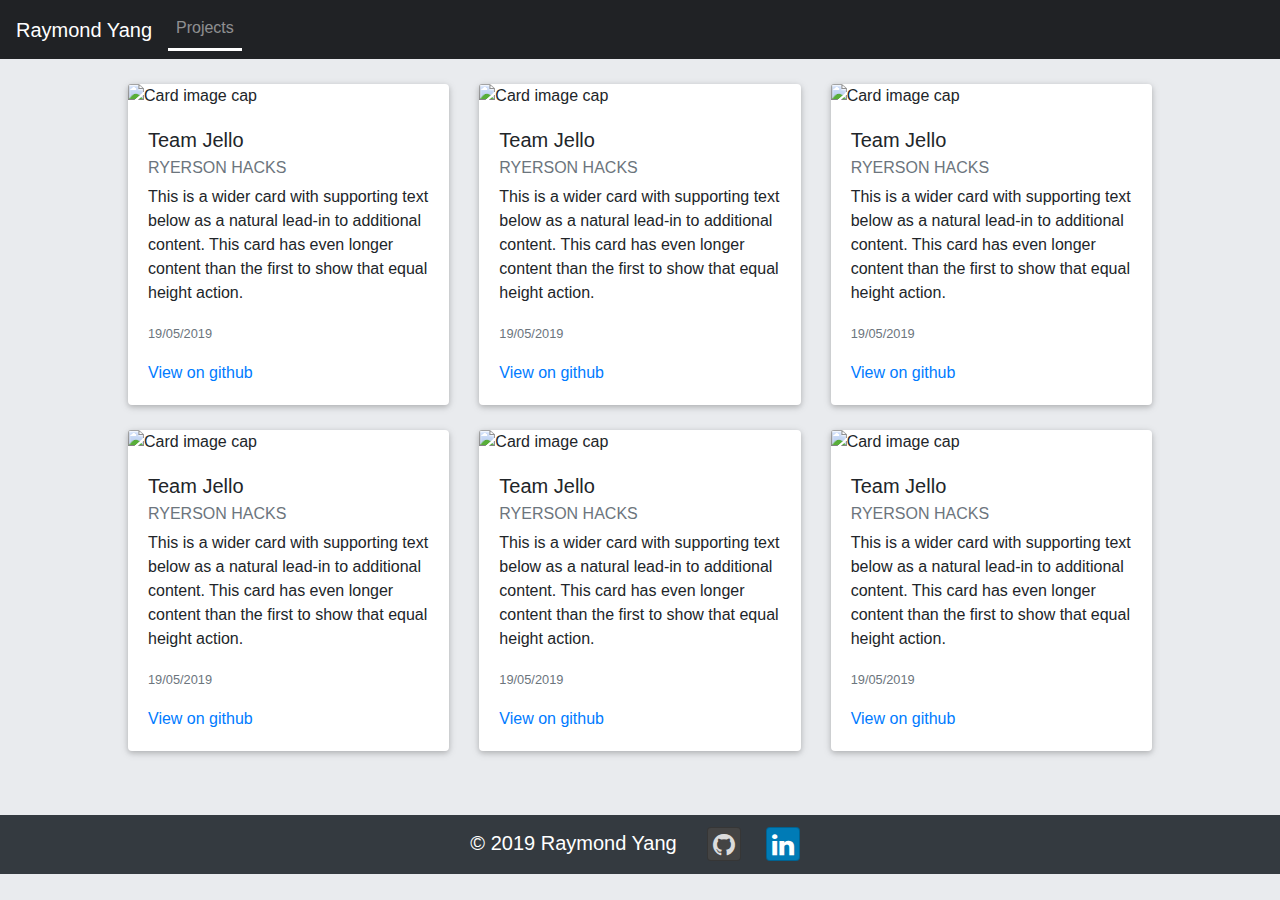
==== projects.html @ a8b39eb8 "Fixed navbar toggle" ====
<!DOCTYPE html>
<html lang="en">
        <head>
            <title>Raymond Yang's Portfolio</title>

            <!-- Mobile friendly -->
            <meta name="viewport" content="width=device-width, initial-scale=1">

            <meta charset="utf-8">

            <!-- Styles -->
            <link href="css/bootstrap.css" rel="stylesheet">
            <link href="css/bootstrap-social.css" rel="stylesheet">
            <link href="css/style.css" rel="stylesheet">
            <link href="https://stackpath.bootstrapcdn.com/font-awesome/4.7.0/css/font-awesome.min.css" rel="stylesheet" integrity="sha384-wvfXpqpZZVQGK6TAh5PVlGOfQNHSoD2xbE+QkPxCAFlNEevoEH3Sl0sibVcOQVnN" crossorigin="anonymous">

        </head>
    <body>
        <nav class="navbar navbar-expand-lg navbar-dark bg-black" >
            <a class="navbar-brand" href="index.html">Raymond Yang</a>
            <button class="navbar-toggler" type="button" data-toggle="collapse" data-target="#navbarNavAltMarkup" aria-controls="navbarNavAltMarkup" aria-expanded="false" aria-label="Toggle navigation">
                <span class="navbar-toggler-icon"></span>
            </button>
            <div class="collapse navbar-collapse" id="navbarNavAltMarkup">
                <div class="navbar-nav">
                <a class="nav-item nav-link selectedSection" href="projects.html">Projects</a>
                </div>
            </div>
        </nav>
        <div class="bodyContainer">
            <div class="card-deck">
                <div class="card">
                    <img class="card-img-top" src="..." alt="Card image cap">
                    <div class="card-body">
                    <h5 class="card-title">Team Jello</h5>
                    <h6 class="card-subtitle mb-2 text-muted">RYERSON HACKS</h6>

                    <p class="card-text">This is a wider card with supporting text below as a natural lead-in to additional content. This card has even longer content than the first to show that equal height action.</p>
                    <p class="card-text"><small class="text-muted">19/05/2019</small></p>
                    <a href="https://github.com/yangray1/ruhacks-2019">View on github</a>

                    </div>
                </div>
                <div class="card">
                    <img class="card-img-top" src="..." alt="Card image cap">
                    <div class="card-body">
                    <h5 class="card-title">Team Jello</h5>
                    <h6 class="card-subtitle mb-2 text-muted">RYERSON HACKS</h6>

                    <p class="card-text">This is a wider card with supporting text below as a natural lead-in to additional content. This card has even longer content than the first to show that equal height action.</p>
                    <p class="card-text"><small class="text-muted">19/05/2019</small></p>
                    <a href="https://github.com/yangray1/ruhacks-2019">View on github</a>

                    </div>
                </div>
                <div class="card">
                    <img class="card-img-top" src="..." alt="Card image cap">
                    <div class="card-body">
                    <h5 class="card-title">Team Jello</h5>
                    <h6 class="card-subtitle mb-2 text-muted">RYERSON HACKS</h6>

                    <p class="card-text">This is a wider card with supporting text below as a natural lead-in to additional content. This card has even longer content than the first to show that equal height action.</p>
                    <p class="card-text"><small class="text-muted">19/05/2019</small></p>
                    <a href="https://github.com/yangray1/ruhacks-2019">View on github</a>

                    </div>
                </div>
            </div>
            <div class="card-deck">
                <div class="card">
                    <img class="card-img-top" src="..." alt="Card image cap">
                    <div class="card-body">
                    <h5 class="card-title">Team Jello</h5>
                    <h6 class="card-subtitle mb-2 text-muted">RYERSON HACKS</h6>

                    <p class="card-text">This is a wider card with supporting text below as a natural lead-in to additional content. This card has even longer content than the first to show that equal height action.</p>
                    <p class="card-text"><small class="text-muted">19/05/2019</small></p>
                    <a href="https://github.com/yangray1/ruhacks-2019">View on github</a>

                    </div>
                </div>
                <div class="card">
                    <img class="card-img-top" src="..." alt="Card image cap">
                    <div class="card-body">
                    <h5 class="card-title">Team Jello</h5>
                    <h6 class="card-subtitle mb-2 text-muted">RYERSON HACKS</h6>

                    <p class="card-text">This is a wider card with supporting text below as a natural lead-in to additional content. This card has even longer content than the first to show that equal height action.</p>
                    <p class="card-text"><small class="text-muted">19/05/2019</small></p>
                    <a href="https://github.com/yangray1/ruhacks-2019">View on github</a>

                    </div>
                </div>
                <div class="card">
                    <img class="card-img-top" src="..." alt="Card image cap">
                    <div class="card-body">
                    <h5 class="card-title">Team Jello</h5>
                    <h6 class="card-subtitle mb-2 text-muted">RYERSON HACKS</h6>

                    <p class="card-text">This is a wider card with supporting text below as a natural lead-in to additional content. This card has even longer content than the first to show that equal height action.</p>
                    <p class="card-text"><small class="text-muted">19/05/2019</small></p>
                    <a href="https://github.com/yangray1/ruhacks-2019">View on github</a>

                    </div>
                </div>
            </div>
        </div>
        <nav class="navbar-bot navbar-expand-sm navbar-dark bg-dark">
            <div class="navbar-brand">© 2019 Raymond Yang </div>
            <div class="socialMediaButtonContainer">
                    <a href="https://github.com/yangray1" class="btn btn-social-icon btn-github socialMediaButtons" onclick="_gaq.push(['_trackEvent', 'btn-social-icon', 'click', 'btn-md']);"><i class="fa fa-github"></i></a>
                    <a href="https://linkedin.com/in/yangray1" class="btn btn-social-icon btn-linkedin socialMediaButtons" onclick="_gaq.push(['_trackEvent', 'btn-social-icon', 'click', 'btn-md']);"><i class="fa fa-linkedin"></i></a>
            </div>
        </nav>

        <!-- JS files -->
        <script src="https://ajax.googleapis.com/ajax/libs/jquery/3.4.1/jquery.min.js"></script>
        <script src="js/bootstrap.js" type="text/javascript"></script>
    </body>
</html>
---- css/style.css ----
/*
    Notes:

    - Use vh, vw for responsive sizing
*/

body, html {
    left: 0;
    top: 0;
    margin: 0px;
    padding: 0px;
    height: 100%;
    width: 100%;
    background-color: #e9ebee;
}

.bgImage {
    /* The image used */
    background-image: url("../images/background-image.jpg");

    /* Add the blur effect */
    filter: blur(3px);
    -webkit-filter: blur(3px);

    height: 100%;
    /* Center and scale the image nicely */
    background-position: center;
    background-repeat: no-repeat;
    background-size: cover;
    position: relative;
}

.bgInnerFrame {
    background-color: rgb(0, 0, 0);  /* Fallback color */
    background-color: rgba(0, 0, 0, 0.4); /* Black w/opacity/see-through */
    color: white;

    /* Makes this box in the centre */
    position: absolute;
    top: 20%;
    left: 50%;
    transform: translate(-50%, 0%);
    min-width: 50%; /* so the elements inside the frame wont be sticking out as screen width shrinks */
    z-index: 2;
    padding: 20px;
    text-align: center;
}

.profilePicContainer {
    float: left;
}

#profilePicture {
    border-radius: 50%;
    width: calc(200px + 2vw);
    background-size: cover;

    /* white border around circle */
    border: 3px solid #23252a;
}

.profileInfo {
    display: inline-block;
}

#name {
    font-size: calc(20px + 1.5vw); /* 28px + 1.5% of viewport width */
    font-weight: bold;
}

#schoolPicture {
    border-radius: 50%;
    width: 60px;
    height: 60px;
    float: left;
}

.schoolInfo {
    margin-bottom: 10px;
}

.schoolName {
    font-size: calc(15px + 1vw);
}

.programName {
    font-size: calc(10px + 1vw);
    font-style: italic;
}

.motto {
    font-size: calc(15px + 1vw);
}

.red {
    color: red;
}

.white {
    color: white;
}

.description {
    text-align: center;
}

.schoolPictureContainer {
    /* display: inline-block; */
    float: left;
    /* margin-bottom: 30px; */

}

.bodyContainer {
    margin-left: 10%;
    margin-right: 10%;
    margin-bottom: 5%
}

.degreeInfoContainer {
    margin-left: 120px;
    padding-top: 10px;
}

.degreeInfoContainer div h2 {
    font-size: calc(15px + 1vw)
}

.degreeInfoContainer h6 {
    font-size: calc(10px + 0.5vw)
}

.date {
    float: right;
}

.workContainer {
    margin-top: 30px;
}

.workInfoContainer {
    margin-left: 120px;
}

.workAchievements {
    font-size: 20px;
    font-style: bold;
}

.icon {
    border-radius: 50%;
    width: 100px;
    height: 100px;
    float: left;
}

.titles {
    margin-top: 40px;
}

/* To display projects */
.card {
    -webkit-box-shadow: 0 2px 5px 0 rgba(0, 0, 0, 0.16), 0 2px 10px 0 rgba(0, 0, 0, 0.12);
    box-shadow: 0 2px 5px 0 rgba(0, 0, 0, 0.16), 0 2px 10px 0 rgba(0, 0, 0, 0.12);
    border: 0;
    font-weight: 400;
}
.card[class*="border"] {
    border: 1px solid #9e9e9e;
    -webkit-box-shadow: none;
    box-shadow: none;
}

.card .card-body .card-title a {
    -webkit-transition: 0.2s ease-in-out;
    -o-transition: 0.2s ease-in-out;
    transition: 0.2s ease-in-out;
}
.card .card-body .card-title a:hover {
    -webkit-transition: 0.2s ease-in-out;
    -o-transition: 0.2s ease-in-out;
    transition: 0.2s ease-in-out;
}

/* 'View more projects' button */
.viewProjectButtonWrapper {
    text-align: center;
}

.viewProjectButton {
	-moz-box-shadow:inset 0px 1px 0px 0px #ffffff;
	-webkit-box-shadow:inset 0px 1px 0px 0px #ffffff;
	box-shadow:inset 0px 1px 0px 0px #ffffff;
	background:-webkit-gradient(linear, left top, left bottom, color-stop(0.05, #ffffff), color-stop(1, #f6f6f6));
	background:-moz-linear-gradient(top, #ffffff 5%, #f6f6f6 100%);
	background:-webkit-linear-gradient(top, #ffffff 5%, #f6f6f6 100%);
	background:-o-linear-gradient(top, #ffffff 5%, #f6f6f6 100%);
	background:-ms-linear-gradient(top, #ffffff 5%, #f6f6f6 100%);
	background:linear-gradient(to bottom, #ffffff 5%, #f6f6f6 100%);
	filter:progid:DXImageTransform.Microsoft.gradient(startColorstr='#ffffff', endColorstr='#f6f6f6',GradientType=0);
	background-color:#ffffff;
	-moz-border-radius:6px;
	-webkit-border-radius:6px;
	border-radius:6px;
	border:1px solid #dcdcdc;
	display:inline-block;
	cursor:pointer;
	color:#666666;
	font-family:Arial;
	font-size:20px;
	font-weight:bold;
	padding:6px 24px;
	text-decoration:none;
    text-shadow:0px 1px 0px #ffffff;
    margin-top: 20px;
}

.myButton:hover {
	background:-webkit-gradient(linear, left top, left bottom, color-stop(0.05, #f6f6f6), color-stop(1, #ffffff));
	background:-moz-linear-gradient(top, #f6f6f6 5%, #ffffff 100%);
	background:-webkit-linear-gradient(top, #f6f6f6 5%, #ffffff 100%);
	background:-o-linear-gradient(top, #f6f6f6 5%, #ffffff 100%);
	background:-ms-linear-gradient(top, #f6f6f6 5%, #ffffff 100%);
	background:linear-gradient(to bottom, #f6f6f6 5%, #ffffff 100%);
	filter:progid:DXImageTransform.Microsoft.gradient(startColorstr='#f6f6f6', endColorstr='#ffffff',GradientType=0);
	background-color:#f6f6f6;
}

.myButton:active {
	position:relative;
	top:1px;
}

/* Social media icons */
.fa-linkedin:before {
    content: "\f0e1";
    color: white;
}

.fa-github:before {
    content: "\f09b";
    color: gainsboro;
}

.socialMediaButtonContainer {
    display: inline-block;
}

.socialMediaButtons {
    margin-left: 10px;
    margin-right: 10px;
    margin-bottom: 5px;
}

.selectedSection {
    border-color: white;
    border-bottom-width: 3px;
    border-bottom-style: solid;
}
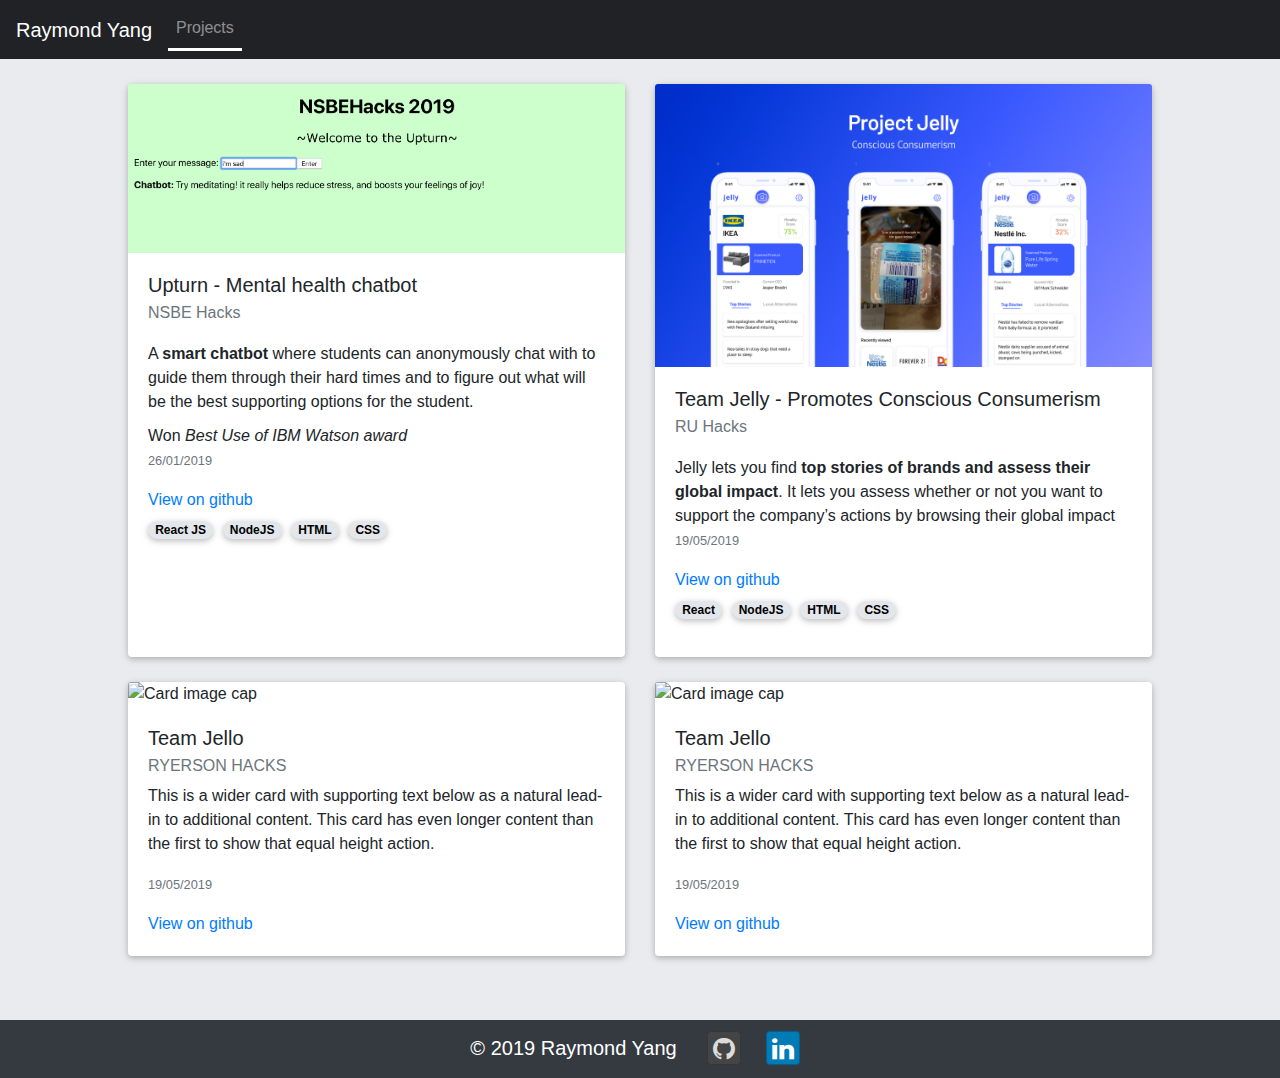
==== commit 5fc7804e: "Made fonts responsive on front page and completed projects section on front page + first two on proj" ====
--- a/projects.html
+++ b/projects.html
@@ -30,55 +30,45 @@
         <div class="bodyContainer">
             <div class="card-deck">
                 <div class="card">
-                    <img class="card-img-top" src="..." alt="Card image cap">
+                    <img class="card-img-top" src="images/nsbeHacks.png" alt="Card image cap">
                     <div class="card-body">
-                    <h5 class="card-title">Team Jello</h5>
-                    <h6 class="card-subtitle mb-2 text-muted">RYERSON HACKS</h6>
-
-                    <p class="card-text">This is a wider card with supporting text below as a natural lead-in to additional content. This card has even longer content than the first to show that equal height action.</p>
-                    <p class="card-text"><small class="text-muted">19/05/2019</small></p>
-                    <a href="https://github.com/yangray1/ruhacks-2019">View on github</a>
-
+                        <h5 class="card-title">Upturn - Mental health chatbot</h5>
+                        <h6 class="card-subtitle mb-2 text-muted">NSBE Hacks</h6>
+                        <div class="cardBody">
+                            <p class="card-text">A <strong>smart chatbot</strong> where students can anonymously chat with to guide them through their hard times and to figure out what will be the best supporting options for the student.</p>
+                        </div>
+                        <p class="card-text award">Won <i>Best Use of IBM Watson award</i></p>
+                        <p class="card-text"><small class="text-muted">26/01/2019</small></p>
+                        <a href="https://github.com/yangray1/Hackathon">View on github</a>
+                        <div class="technologiesUsed">
+                            <span class="badge badge-pill badge-soft-secondary">React JS</span>
+                            <span class="badge badge-pill badge-soft-secondary">NodeJS</span>
+                            <span class="badge badge-pill badge-soft-secondary">HTML</span>
+                            <span class="badge badge-pill badge-soft-secondary">CSS</span>
+                        </div>
                     </div>
                 </div>
                 <div class="card">
-                    <img class="card-img-top" src="..." alt="Card image cap">
+                    <img class="card-img-top" src="images/teamJelly.png" alt="Card image cap">
                     <div class="card-body">
-                    <h5 class="card-title">Team Jello</h5>
-                    <h6 class="card-subtitle mb-2 text-muted">RYERSON HACKS</h6>
-
-                    <p class="card-text">This is a wider card with supporting text below as a natural lead-in to additional content. This card has even longer content than the first to show that equal height action.</p>
-                    <p class="card-text"><small class="text-muted">19/05/2019</small></p>
-                    <a href="https://github.com/yangray1/ruhacks-2019">View on github</a>
-
-                    </div>
-                </div>
-                <div class="card">
-                    <img class="card-img-top" src="..." alt="Card image cap">
-                    <div class="card-body">
-                    <h5 class="card-title">Team Jello</h5>
-                    <h6 class="card-subtitle mb-2 text-muted">RYERSON HACKS</h6>
-
-                    <p class="card-text">This is a wider card with supporting text below as a natural lead-in to additional content. This card has even longer content than the first to show that equal height action.</p>
-                    <p class="card-text"><small class="text-muted">19/05/2019</small></p>
-                    <a href="https://github.com/yangray1/ruhacks-2019">View on github</a>
-
+                        <h5 class="card-title">Team Jelly - Promotes Conscious Consumerism</h5>
+                        <h6 class="card-subtitle mb-2 text-muted">RU Hacks</h6>
+                        <div class="cardBody">
+                            <p class="card-text">Jelly lets you find <strong>top stories of brands and assess their global impact</strong>. It lets you assess whether or not you want to support the company’s actions by browsing their global impact</p>
+                        </div>
+                        <p class="card-text"><small class="text-muted">19/05/2019</small></p>
+                        <a href="https://github.com/yangray1/ruhacks-2019">View on github</a>
+                        <div class="technologiesUsed">
+                            <span class="badge badge-pill badge-soft-secondary">React</span>
+                            <span class="badge badge-pill badge-soft-secondary">NodeJS</span>
+                            <span class="badge badge-pill badge-soft-secondary">HTML</span>
+                            <span class="badge badge-pill badge-soft-secondary">CSS</span>
+                        </div>
+                        </p>
                     </div>
                 </div>
             </div>
             <div class="card-deck">
-                <div class="card">
-                    <img class="card-img-top" src="..." alt="Card image cap">
-                    <div class="card-body">
-                    <h5 class="card-title">Team Jello</h5>
-                    <h6 class="card-subtitle mb-2 text-muted">RYERSON HACKS</h6>
-
-                    <p class="card-text">This is a wider card with supporting text below as a natural lead-in to additional content. This card has even longer content than the first to show that equal height action.</p>
-                    <p class="card-text"><small class="text-muted">19/05/2019</small></p>
-                    <a href="https://github.com/yangray1/ruhacks-2019">View on github</a>
-
-                    </div>
-                </div>
                 <div class="card">
                     <img class="card-img-top" src="..." alt="Card image cap">
                     <div class="card-body">
--- a/css/style.css
+++ b/css/style.css
@@ -110,7 +110,9 @@
     /* margin-bottom: 30px; */
 
 }
-
+.degreeContainer {
+    margin-top: 30px;
+}
 .bodyContainer {
     margin-left: 10%;
     margin-right: 10%;
@@ -122,14 +124,14 @@
     padding-top: 10px;
 }
 
-.degreeInfoContainer div h2 {
-    font-size: calc(15px + 1vw)
-}
 
 .degreeInfoContainer h6 {
     font-size: calc(10px + 0.5vw)
 }
-
+.headline {
+    display: inline-block;
+    font-size: calc(15px + 1vw);
+}
 .date {
     float: right;
 }
@@ -140,10 +142,10 @@
 
 .workInfoContainer {
     margin-left: 120px;
+    padding-top: 10px;
 }
 
 .workAchievements {
-    font-size: 20px;
     font-style: bold;
 }
 
@@ -256,4 +258,39 @@
     border-color: white;
     border-bottom-width: 3px;
     border-bottom-style: solid;
+}
+
+.cardBody {
+    margin-top: 20px;
+}
+
+.award {
+    margin-top: 10px;
+    margin-bottom: 0px;
+}
+
+.technologiesUsed {
+    margin-top: 5px;
+}
+/* Badges for languages */
+.badge-soft-secondary {
+    color: #7d899b;
+    background-color: #e3e6ea;
+}
+
+.badge {
+    -webkit-box-shadow: 0 2px 5px 0 rgba(0, 0, 0, 0.16), 0 2px 10px 0 rgba(0, 0, 0, 0.12);
+    box-shadow: 0 2px 5px 0 rgba(0, 0, 0, 0.16), 0 2px 10px 0 rgba(0, 0, 0, 0.12);
+    -webkit-border-radius: 0.125rem;
+    border-radius: 0.125rem;
+    color: black !important;
+    /* margin-left: 3px; */
+    margin-right: 5px;
+}
+
+.badge-pill {
+    -webkit-border-radius: 10rem;
+    border-radius: 10rem;
+    padding-right: 0.6em;
+    padding-left: 0.6em;
 }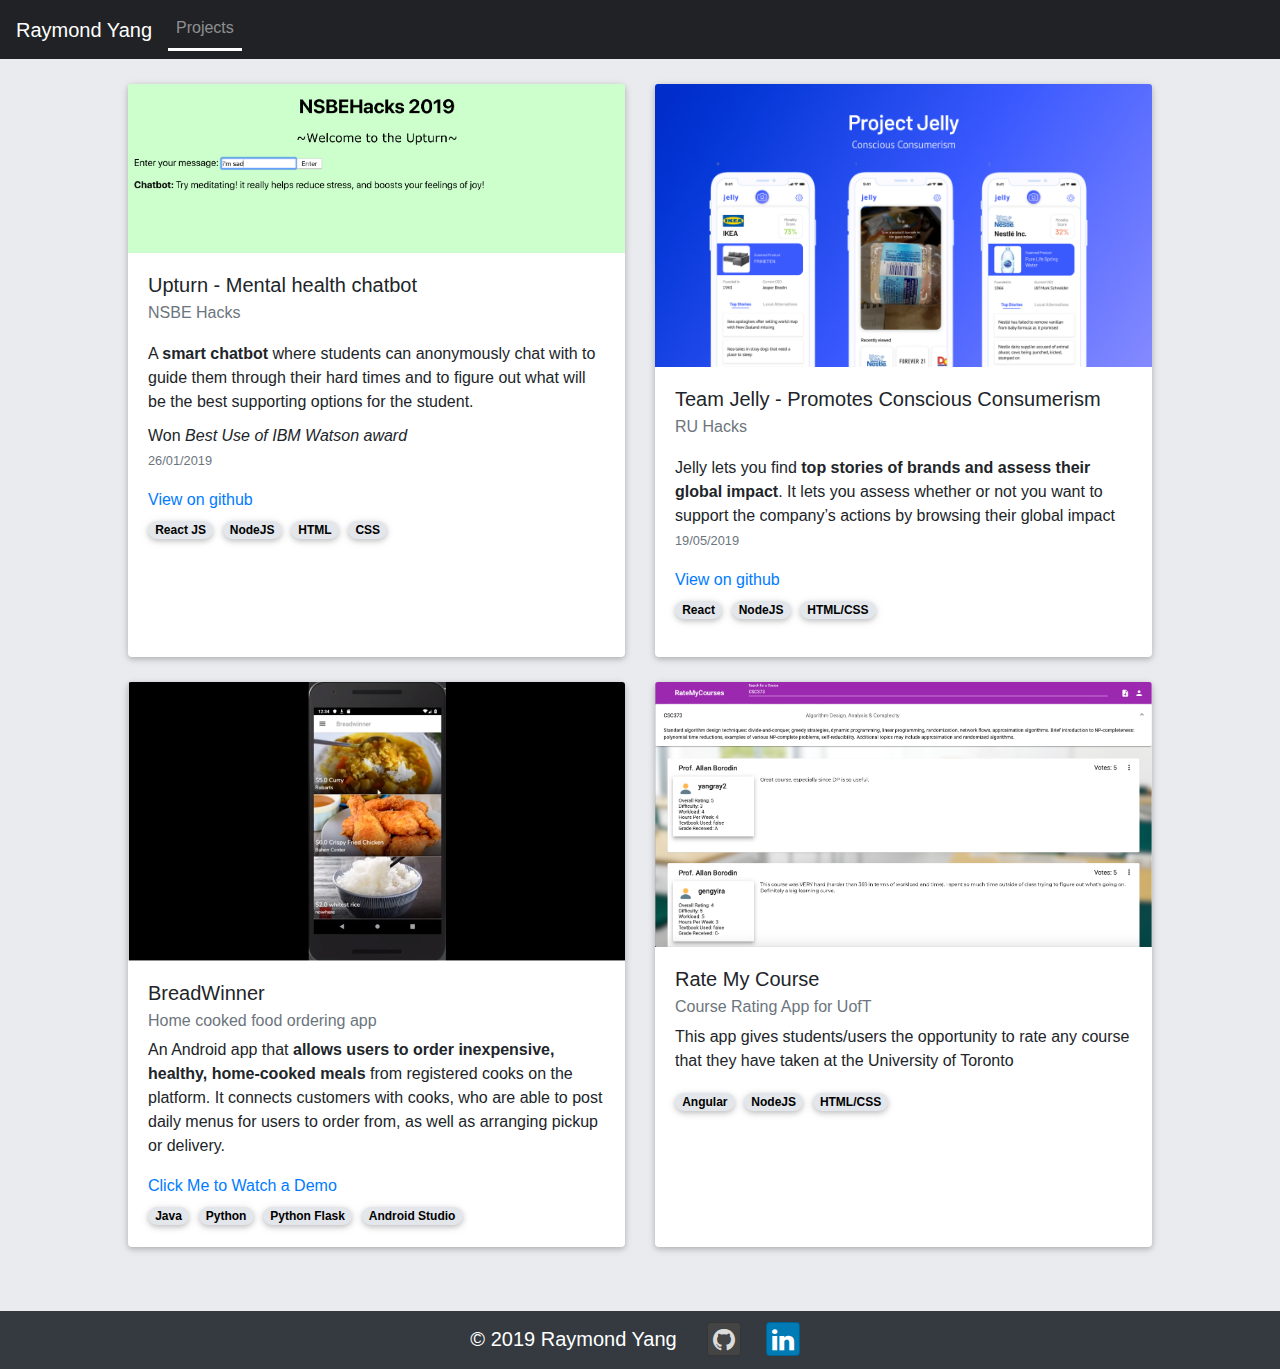
==== commit 2d765e84: "Populated projects" ====
--- a/projects.html
+++ b/projects.html
@@ -61,8 +61,7 @@
                         <div class="technologiesUsed">
                             <span class="badge badge-pill badge-soft-secondary">React</span>
                             <span class="badge badge-pill badge-soft-secondary">NodeJS</span>
-                            <span class="badge badge-pill badge-soft-secondary">HTML</span>
-                            <span class="badge badge-pill badge-soft-secondary">CSS</span>
+                            <span class="badge badge-pill badge-soft-secondary">HTML/CSS</span>
                         </div>
                         </p>
                     </div>
@@ -70,27 +69,38 @@
             </div>
             <div class="card-deck">
                 <div class="card">
-                    <img class="card-img-top" src="..." alt="Card image cap">
+                    <img class="card-img-top" src="images/breadWinner.png" alt="Card image cap">
                     <div class="card-body">
-                    <h5 class="card-title">Team Jello</h5>
-                    <h6 class="card-subtitle mb-2 text-muted">RYERSON HACKS</h6>
+                    <h5 class="card-title">BreadWinner</h5>
+                    <h6 class="card-subtitle mb-2 text-muted">Home cooked food ordering app</h6>
 
-                    <p class="card-text">This is a wider card with supporting text below as a natural lead-in to additional content. This card has even longer content than the first to show that equal height action.</p>
-                    <p class="card-text"><small class="text-muted">19/05/2019</small></p>
-                    <a href="https://github.com/yangray1/ruhacks-2019">View on github</a>
+                    <p class="card-text">An Android app that <strong>allows users to order inexpensive, healthy, home-cooked meals</strong> from registered cooks on the platform. It connects customers with cooks, who are able to post daily menus for users to order from, as well as arranging pickup or delivery.</p>
+                    <!-- <a href="https://github.com/yangray1/ruhacks-2019">View on github</a> -->
+                    <a href="https://www.youtube.com/watch?v=cPqkFVqfdgc">Click Me to Watch a Demo</a>
+
+                    <div class="technologiesUsed">
+                        <span class="badge badge-pill badge-soft-secondary">Java</span>
+                        <span class="badge badge-pill badge-soft-secondary">Python</span>
+                        <span class="badge badge-pill badge-soft-secondary">Python Flask</span>
+                        <span class="badge badge-pill badge-soft-secondary">Android Studio</span>
+                    </div>
 
                     </div>
                 </div>
                 <div class="card">
-                    <img class="card-img-top" src="..." alt="Card image cap">
+                    <img class="card-img-top" src="images/rateMyCourse.png" alt="Card image cap">
                     <div class="card-body">
-                    <h5 class="card-title">Team Jello</h5>
-                    <h6 class="card-subtitle mb-2 text-muted">RYERSON HACKS</h6>
+                    <h5 class="card-title">Rate My Course</h5>
+                    <h6 class="card-subtitle mb-2 text-muted">Course Rating App for UofT</h6>
 
-                    <p class="card-text">This is a wider card with supporting text below as a natural lead-in to additional content. This card has even longer content than the first to show that equal height action.</p>
-                    <p class="card-text"><small class="text-muted">19/05/2019</small></p>
-                    <a href="https://github.com/yangray1/ruhacks-2019">View on github</a>
 
+                    <p class="card-text">This app gives students/users the opportunity to rate any course that they have taken at the University of Toronto</p>
+                    <!-- <a href="https://github.com/yangray1/ruhacks-2019">View on github</a> -->
+                    <div class="technologiesUsed">
+                            <span class="badge badge-pill badge-soft-secondary">Angular</span>
+                            <span class="badge badge-pill badge-soft-secondary">NodeJS</span>
+                            <span class="badge badge-pill badge-soft-secondary">HTML/CSS</span>
+                        </div>
                     </div>
                 </div>
             </div>
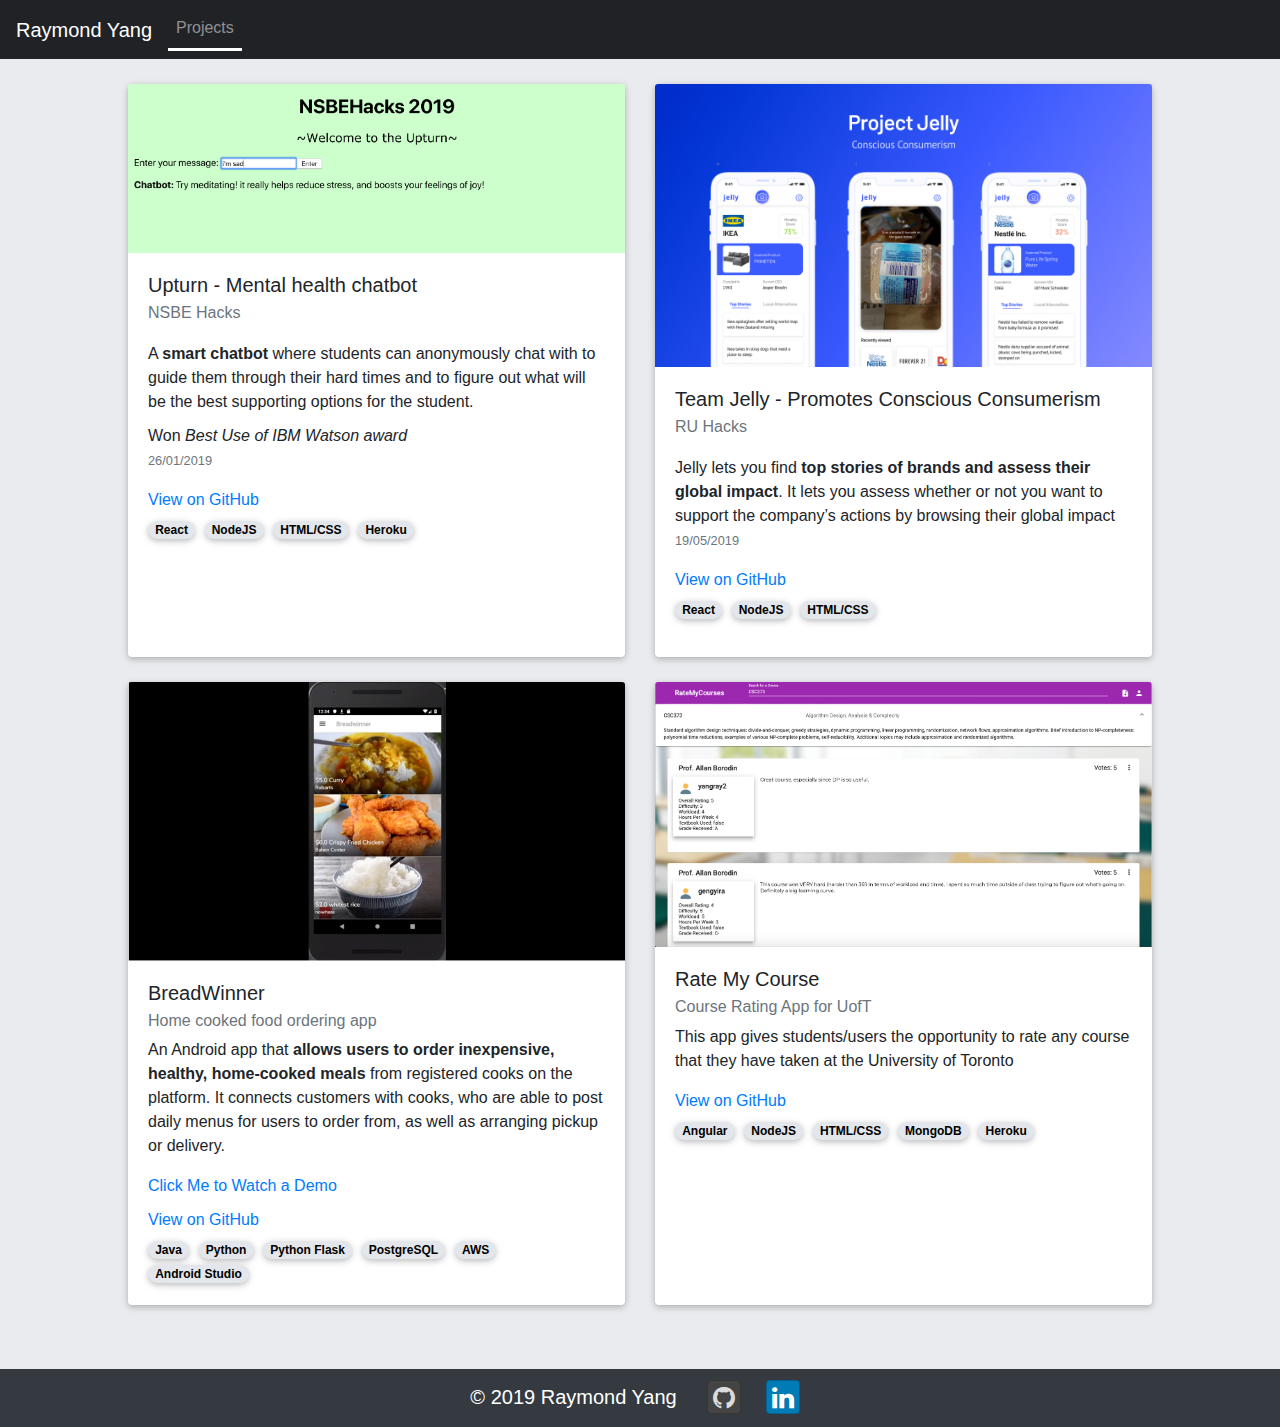
==== commit 0350811d: "Fixed github link for some projects and some minor changes to project badge and scroll down animatio" ====
--- a/projects.html
+++ b/projects.html
@@ -39,12 +39,12 @@
                         </div>
                         <p class="card-text award">Won <i>Best Use of IBM Watson award</i></p>
                         <p class="card-text"><small class="text-muted">26/01/2019</small></p>
-                        <a href="https://github.com/yangray1/Hackathon">View on github</a>
+                        <a href="https://github.com/yangray1/Hackathon">View on GitHub</a>
                         <div class="technologiesUsed">
-                            <span class="badge badge-pill badge-soft-secondary">React JS</span>
+                            <span class="badge badge-pill badge-soft-secondary">React</span>
                             <span class="badge badge-pill badge-soft-secondary">NodeJS</span>
-                            <span class="badge badge-pill badge-soft-secondary">HTML</span>
-                            <span class="badge badge-pill badge-soft-secondary">CSS</span>
+                            <span class="badge badge-pill badge-soft-secondary">HTML/CSS</span>
+                            <span class="badge badge-pill badge-soft-secondary">Heroku</span>
                         </div>
                     </div>
                 </div>
@@ -57,7 +57,7 @@
                             <p class="card-text">Jelly lets you find <strong>top stories of brands and assess their global impact</strong>. It lets you assess whether or not you want to support the company’s actions by browsing their global impact</p>
                         </div>
                         <p class="card-text"><small class="text-muted">19/05/2019</small></p>
-                        <a href="https://github.com/yangray1/ruhacks-2019">View on github</a>
+                        <a href="https://github.com/yangray1/ruhacks-2019">View on GitHub</a>
                         <div class="technologiesUsed">
                             <span class="badge badge-pill badge-soft-secondary">React</span>
                             <span class="badge badge-pill badge-soft-secondary">NodeJS</span>
@@ -71,35 +71,39 @@
                 <div class="card">
                     <img class="card-img-top" src="images/breadWinner.png" alt="Card image cap">
                     <div class="card-body">
-                    <h5 class="card-title">BreadWinner</h5>
-                    <h6 class="card-subtitle mb-2 text-muted">Home cooked food ordering app</h6>
+                        <h5 class="card-title">BreadWinner</h5>
+                        <h6 class="card-subtitle mb-2 text-muted">Home cooked food ordering app</h6>
+                        <p class="card-text">An Android app that <strong>allows users to order inexpensive, healthy, home-cooked meals</strong> from registered cooks on the platform. It connects customers with cooks, who are able to post daily menus for users to order from, as well as arranging pickup or delivery.</p>
+                        <div class="demoVideo">
+                            <a href="https://www.youtube.com/watch?v=cPqkFVqfdgc">Click Me to Watch a Demo</a>
+                        </div>
+                        <a href="https://github.com/yangray1/BreadWinner">View on GitHub</a>
 
-                    <p class="card-text">An Android app that <strong>allows users to order inexpensive, healthy, home-cooked meals</strong> from registered cooks on the platform. It connects customers with cooks, who are able to post daily menus for users to order from, as well as arranging pickup or delivery.</p>
-                    <!-- <a href="https://github.com/yangray1/ruhacks-2019">View on github</a> -->
-                    <a href="https://www.youtube.com/watch?v=cPqkFVqfdgc">Click Me to Watch a Demo</a>
-
-                    <div class="technologiesUsed">
-                        <span class="badge badge-pill badge-soft-secondary">Java</span>
-                        <span class="badge badge-pill badge-soft-secondary">Python</span>
-                        <span class="badge badge-pill badge-soft-secondary">Python Flask</span>
-                        <span class="badge badge-pill badge-soft-secondary">Android Studio</span>
-                    </div>
-
+                        <div class="technologiesUsed">
+                            <span class="badge badge-pill badge-soft-secondary">Java</span>
+                            <span class="badge badge-pill badge-soft-secondary">Python</span>
+                            <span class="badge badge-pill badge-soft-secondary">Python Flask</span>
+                            <span class="badge badge-pill badge-soft-secondary">PostgreSQL</span>
+                            <span class="badge badge-pill badge-soft-secondary">AWS</span>
+                            <span class="badge badge-pill badge-soft-secondary">Android Studio</span>
+                        </div>
                     </div>
                 </div>
                 <div class="card">
                     <img class="card-img-top" src="images/rateMyCourse.png" alt="Card image cap">
                     <div class="card-body">
-                    <h5 class="card-title">Rate My Course</h5>
-                    <h6 class="card-subtitle mb-2 text-muted">Course Rating App for UofT</h6>
+                        <h5 class="card-title">Rate My Course</h5>
+                        <h6 class="card-subtitle mb-2 text-muted">Course Rating App for UofT</h6>
 
 
-                    <p class="card-text">This app gives students/users the opportunity to rate any course that they have taken at the University of Toronto</p>
-                    <!-- <a href="https://github.com/yangray1/ruhacks-2019">View on github</a> -->
-                    <div class="technologiesUsed">
+                        <p class="card-text">This app gives students/users the opportunity to rate any course that they have taken at the University of Toronto</p>
+                        <a href="https://github.com/yangray1/Rate-My-Course">View on GitHub</a>
+                        <div class="technologiesUsed">
                             <span class="badge badge-pill badge-soft-secondary">Angular</span>
                             <span class="badge badge-pill badge-soft-secondary">NodeJS</span>
                             <span class="badge badge-pill badge-soft-secondary">HTML/CSS</span>
+                            <span class="badge badge-pill badge-soft-secondary">MongoDB</span>
+                            <span class="badge badge-pill badge-soft-secondary">Heroku</span>
                         </div>
                     </div>
                 </div>
--- a/css/style.css
+++ b/css/style.css
@@ -105,10 +105,7 @@
 }
 
 .schoolPictureContainer {
-    /* display: inline-block; */
-    float: left;
-    /* margin-bottom: 30px; */
-
+    float: left;
 }
 .degreeContainer {
     margin-top: 30px;
@@ -160,6 +157,9 @@
     margin-top: 40px;
 }
 
+.demoVideo {
+    margin-bottom: 10px;
+}
 /* To display projects */
 .card {
     -webkit-box-shadow: 0 2px 5px 0 rgba(0, 0, 0, 0.16), 0 2px 10px 0 rgba(0, 0, 0, 0.12);
@@ -293,4 +293,5 @@
     border-radius: 10rem;
     padding-right: 0.6em;
     padding-left: 0.6em;
-}+}
+
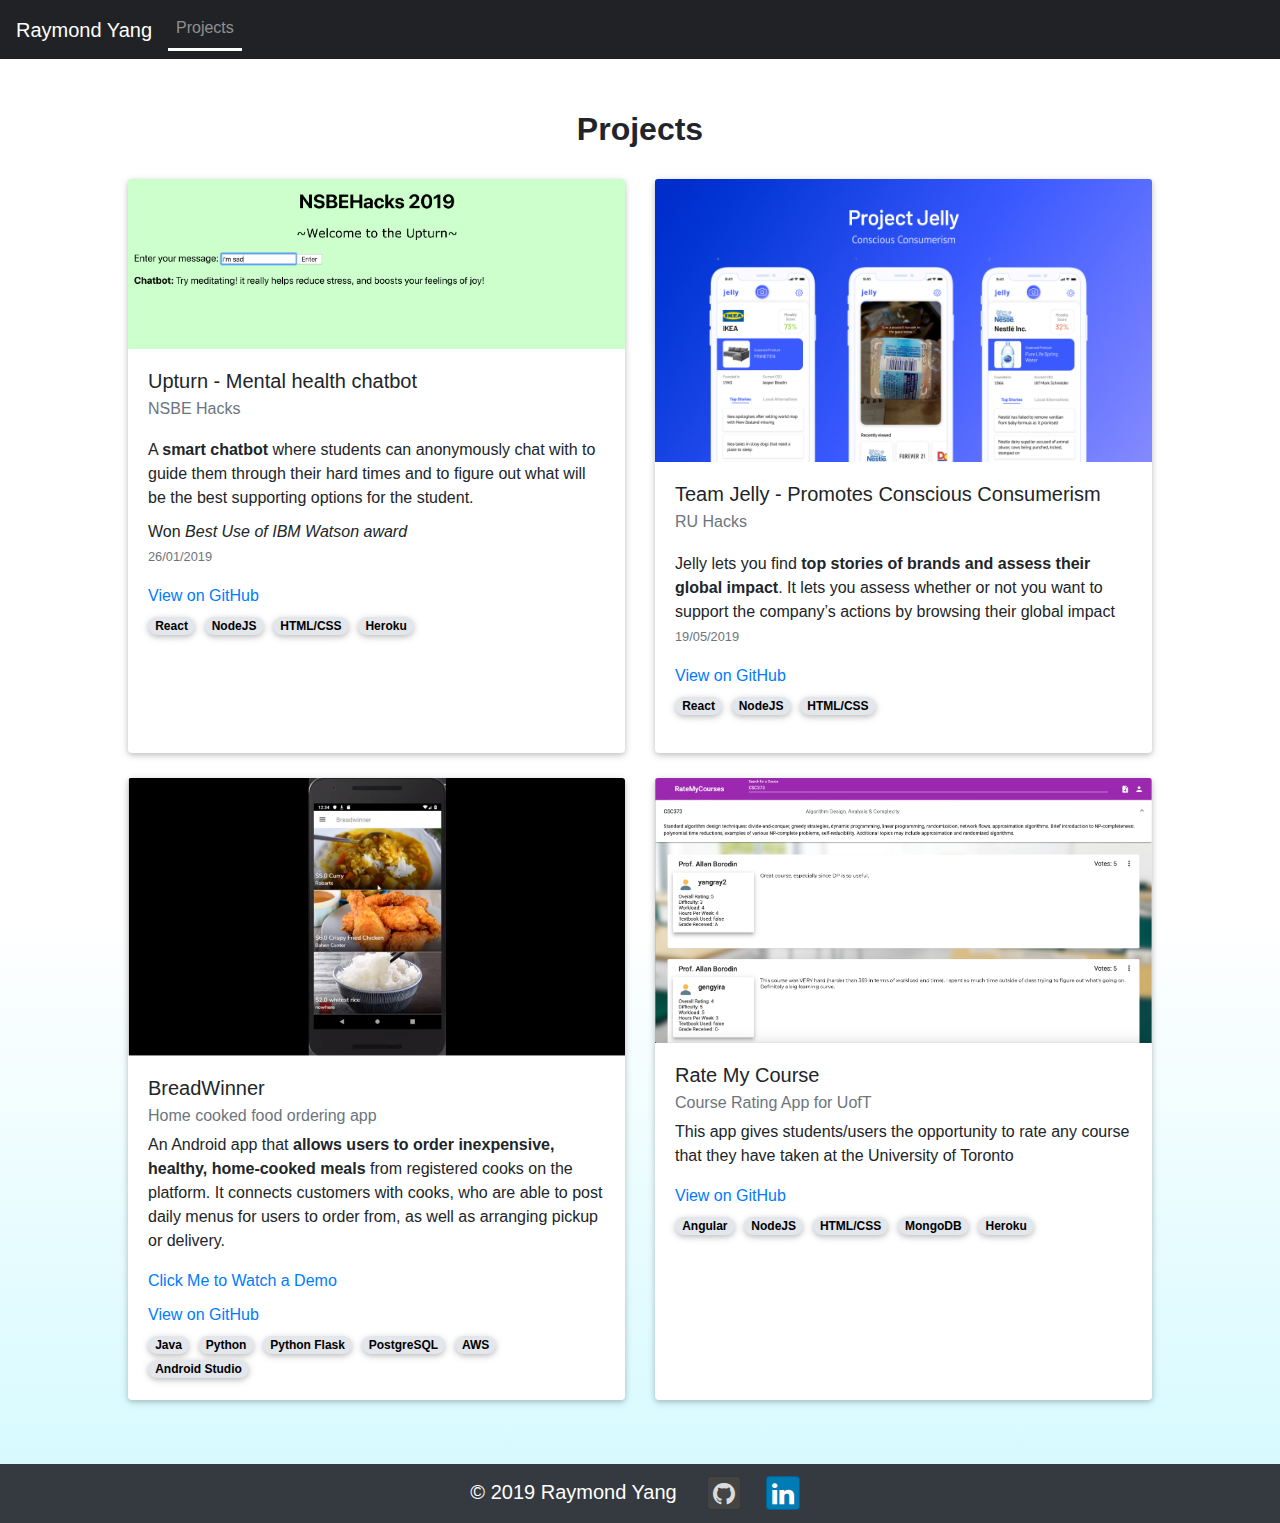
==== commit 8d426b39: "added fading in and clicking link opens new tab" ====
--- a/projects.html
+++ b/projects.html
@@ -27,7 +27,9 @@
                 </div>
             </div>
         </nav>
-        <div class="bodyContainer">
+        <div class="bodyContainer fadeFromBottom">
+            <h2 class="thickTitle projectPageTitle">Projects</h2>
+
             <div class="card-deck">
                 <div class="card">
                     <img class="card-img-top" src="images/nsbeHacks.png" alt="Card image cap">
@@ -39,7 +41,7 @@
                         </div>
                         <p class="card-text award">Won <i>Best Use of IBM Watson award</i></p>
                         <p class="card-text"><small class="text-muted">26/01/2019</small></p>
-                        <a href="https://github.com/yangray1/Hackathon">View on GitHub</a>
+                        <a target="_blank" href="https://github.com/yangray1/Hackathon">View on GitHub</a>
                         <div class="technologiesUsed">
                             <span class="badge badge-pill badge-soft-secondary">React</span>
                             <span class="badge badge-pill badge-soft-secondary">NodeJS</span>
@@ -57,7 +59,7 @@
                             <p class="card-text">Jelly lets you find <strong>top stories of brands and assess their global impact</strong>. It lets you assess whether or not you want to support the company’s actions by browsing their global impact</p>
                         </div>
                         <p class="card-text"><small class="text-muted">19/05/2019</small></p>
-                        <a href="https://github.com/yangray1/ruhacks-2019">View on GitHub</a>
+                        <a target="_blank" href="https://github.com/yangray1/ruhacks-2019">View on GitHub</a>
                         <div class="technologiesUsed">
                             <span class="badge badge-pill badge-soft-secondary">React</span>
                             <span class="badge badge-pill badge-soft-secondary">NodeJS</span>
@@ -75,9 +77,9 @@
                         <h6 class="card-subtitle mb-2 text-muted">Home cooked food ordering app</h6>
                         <p class="card-text">An Android app that <strong>allows users to order inexpensive, healthy, home-cooked meals</strong> from registered cooks on the platform. It connects customers with cooks, who are able to post daily menus for users to order from, as well as arranging pickup or delivery.</p>
                         <div class="demoVideo">
-                            <a href="https://www.youtube.com/watch?v=cPqkFVqfdgc">Click Me to Watch a Demo</a>
+                            <a target="_blank" href="https://www.youtube.com/watch?v=cPqkFVqfdgc">Click Me to Watch a Demo</a>
                         </div>
-                        <a href="https://github.com/yangray1/BreadWinner">View on GitHub</a>
+                        <a target="_blank" href="https://github.com/yangray1/BreadWinner">View on GitHub</a>
 
                         <div class="technologiesUsed">
                             <span class="badge badge-pill badge-soft-secondary">Java</span>
@@ -97,7 +99,7 @@
 
 
                         <p class="card-text">This app gives students/users the opportunity to rate any course that they have taken at the University of Toronto</p>
-                        <a href="https://github.com/yangray1/Rate-My-Course">View on GitHub</a>
+                        <a target="_blank" href="https://github.com/yangray1/Rate-My-Course">View on GitHub</a>
                         <div class="technologiesUsed">
                             <span class="badge badge-pill badge-soft-secondary">Angular</span>
                             <span class="badge badge-pill badge-soft-secondary">NodeJS</span>
@@ -112,8 +114,8 @@
         <nav class="navbar-bot navbar-expand-sm navbar-dark bg-dark">
             <div class="navbar-brand">© 2019 Raymond Yang </div>
             <div class="socialMediaButtonContainer">
-                    <a href="https://github.com/yangray1" class="btn btn-social-icon btn-github socialMediaButtons" onclick="_gaq.push(['_trackEvent', 'btn-social-icon', 'click', 'btn-md']);"><i class="fa fa-github"></i></a>
-                    <a href="https://linkedin.com/in/yangray1" class="btn btn-social-icon btn-linkedin socialMediaButtons" onclick="_gaq.push(['_trackEvent', 'btn-social-icon', 'click', 'btn-md']);"><i class="fa fa-linkedin"></i></a>
+                    <a target="_blank" href="https://github.com/yangray1" class="btn btn-social-icon btn-github socialMediaButtons" onclick="_gaq.push(['_trackEvent', 'btn-social-icon', 'click', 'btn-md']);"><i class="fa fa-github"></i></a>
+                    <a target="_blank" href="https://linkedin.com/in/yangray1" class="btn btn-social-icon btn-linkedin socialMediaButtons" onclick="_gaq.push(['_trackEvent', 'btn-social-icon', 'click', 'btn-md']);"><i class="fa fa-linkedin"></i></a>
             </div>
         </nav>
 
--- a/css/style.css
+++ b/css/style.css
@@ -11,7 +11,23 @@
     padding: 0px;
     height: 100%;
     width: 100%;
-    background-color: #e9ebee;
+}
+
+.thickTitle {
+    font-weight: 700;
+    font-size: 32px;
+}
+
+.fadeFromBottom {
+    padding-top: 0px;
+    padding-bottom: 20px;
+    background-image: linear-gradient(0deg,	#d7faff	, #fff 40%);
+}
+
+.fadeFromTop {
+    background-image: -webkit-gradient(linear, left top, left bottom, from(#f5f7fa), to(#fff));
+    background-image: linear-gradient(180deg, #f9eeff, #fff 45%);
+    padding-top: 8%
 }
 
 .bgImage {
@@ -28,6 +44,11 @@
     background-repeat: no-repeat;
     background-size: cover;
     position: relative;
+}
+
+@keyframes fadein {
+    from { opacity: 0; }
+    to   { opacity: 1; }
 }
 
 .bgInnerFrame {
@@ -44,6 +65,7 @@
     z-index: 2;
     padding: 20px;
     text-align: center;
+    animation: fadein .4s;
 }
 
 .profilePicContainer {
@@ -110,17 +132,21 @@
 .degreeContainer {
     margin-top: 30px;
 }
+
 .bodyContainer {
-    margin-left: 10%;
-    margin-right: 10%;
-    margin-bottom: 5%
+    padding-bottom: 5%;
+    animation: fadein .4s;
+}
+
+.bodyContainer, .topBodyContainer, .bottomBodyContainer {
+    padding-left: 10%;
+    padding-right: 10%;
 }
 
 .degreeInfoContainer {
     margin-left: 120px;
     padding-top: 10px;
 }
-
 
 .degreeInfoContainer h6 {
     font-size: calc(10px + 0.5vw)
@@ -151,6 +177,8 @@
     width: 100px;
     height: 100px;
     float: left;
+    -webkit-box-shadow: 0 2px 6px 0 rgba(0,0,0,.5);
+    box-shadow: 0 2px 6px 0 rgba(0,0,0,0.5);
 }
 
 .titles {
@@ -160,6 +188,7 @@
 .demoVideo {
     margin-bottom: 10px;
 }
+
 /* To display projects */
 .card {
     -webkit-box-shadow: 0 2px 5px 0 rgba(0, 0, 0, 0.16), 0 2px 10px 0 rgba(0, 0, 0, 0.12);
@@ -187,6 +216,7 @@
 /* 'View more projects' button */
 .viewProjectButtonWrapper {
     text-align: center;
+    padding-bottom: 5%;
 }
 
 .viewProjectButton {
@@ -295,3 +325,8 @@
     padding-left: 0.6em;
 }
 
+.projectPageTitle {
+    text-align: center;
+    margin-top: 5%;
+    margin-bottom: 3%;
+}
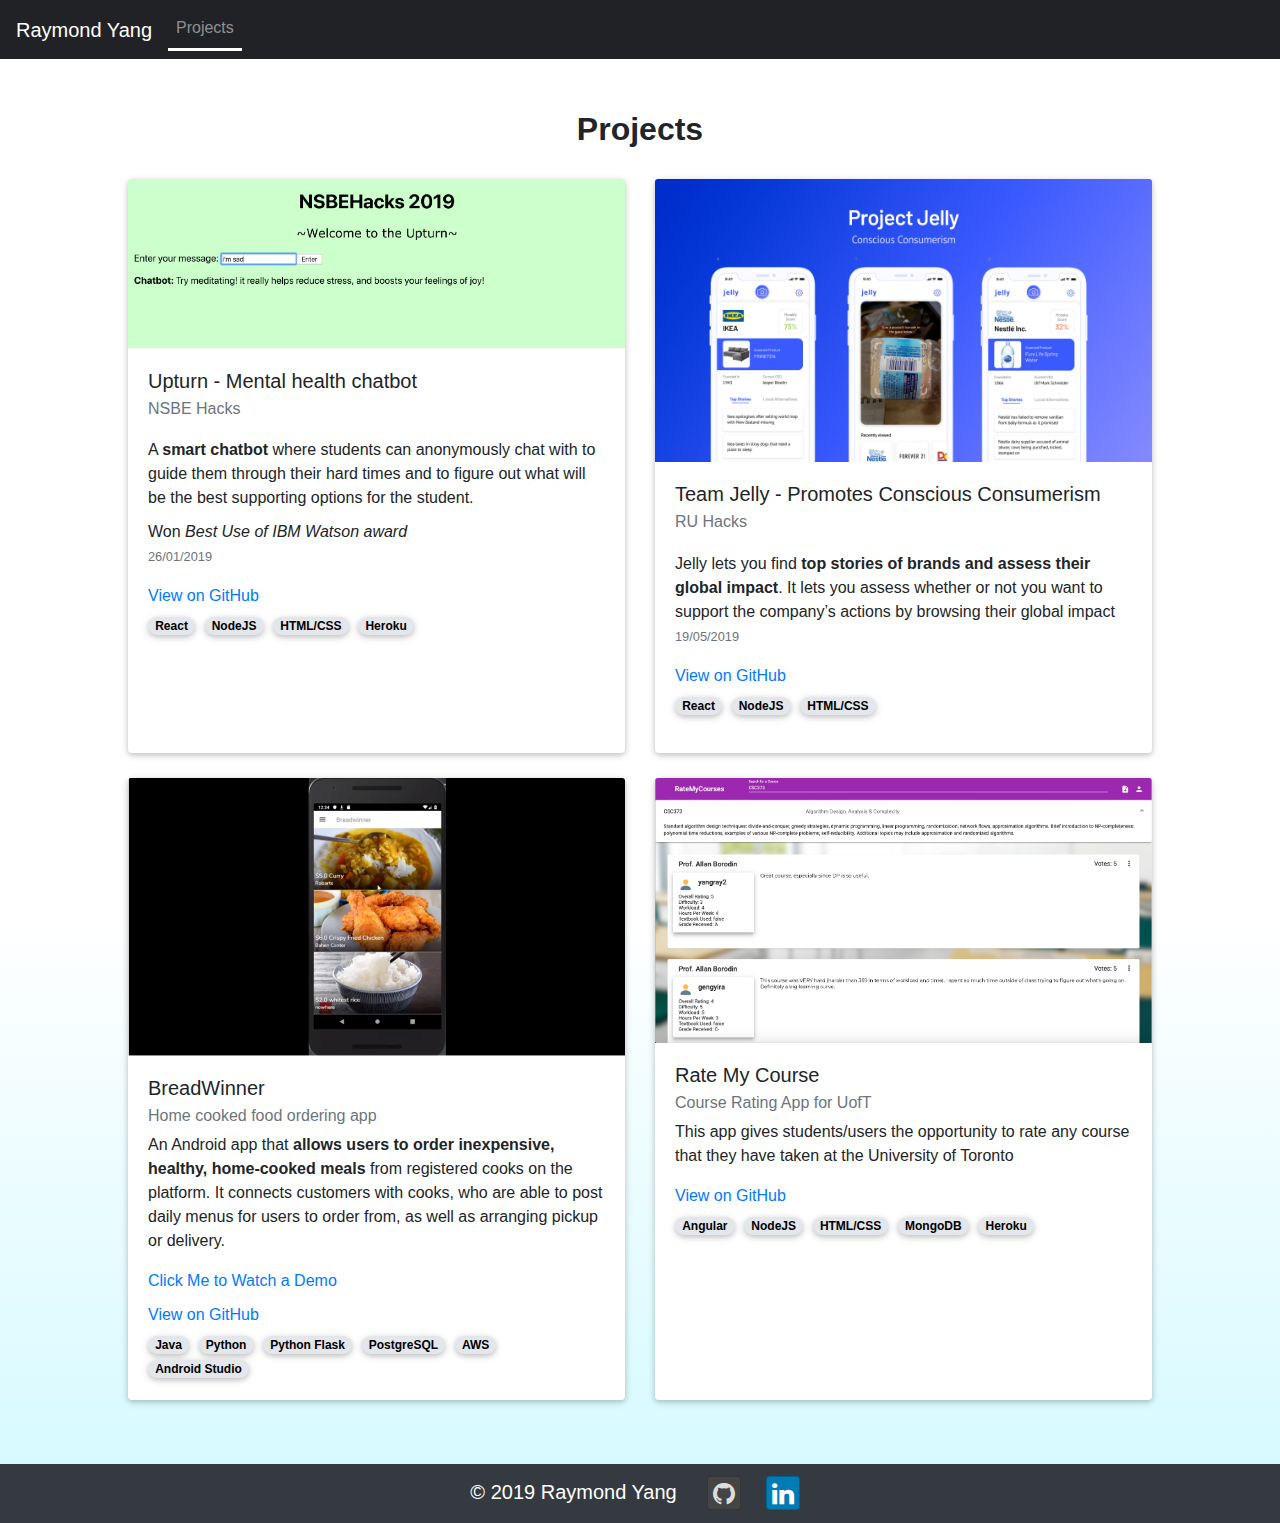
==== commit 2a7f6ba4: "Migrated hover clips to mp4 for faster load time" ====
--- a/projects.html
+++ b/projects.html
@@ -31,8 +31,8 @@
             <h2 class="thickTitle projectPageTitle">Projects</h2>
 
             <div class="card-deck">
-                <div class="card">
-                    <img class="card-img-top" src="images/nsbeHacks.png" alt="Card image cap">
+                <div class="card nsbeHacksCard">
+                    <video class="card-img-top nsbeHacksVideo" loop preload="auto" autoplay data-object-fit="cover" playsinline="true" muted="muted" poster="images/nsbeHacks.png" type="video/mp4"></video>
                     <div class="card-body">
                         <h5 class="card-title">Upturn - Mental health chatbot</h5>
                         <h6 class="card-subtitle mb-2 text-muted">NSBE Hacks</h6>
@@ -50,8 +50,8 @@
                         </div>
                     </div>
                 </div>
-                <div class="card">
-                    <img class="card-img-top" src="images/teamJelly.png" alt="Card image cap">
+                <div class="card RUHacksCard">
+                    <video class="card-img-top RUHacksVideo" loop preload="auto" autoplay data-object-fit="cover" playsinline="true" muted="muted" poster="images/teamJelly.png" type="video/mp4"></video>
                     <div class="card-body">
                         <h5 class="card-title">Team Jelly - Promotes Conscious Consumerism</h5>
                         <h6 class="card-subtitle mb-2 text-muted">RU Hacks</h6>
@@ -70,8 +70,8 @@
                 </div>
             </div>
             <div class="card-deck">
-                <div class="card">
-                    <img class="card-img-top" src="images/breadWinner.png" alt="Card image cap">
+                <div class="card breadWinnerCard">
+                    <video class="card-img-top breadWinnerVideo" loop preload="auto" autoplay data-object-fit="cover" playsinline="true" muted="muted" poster="images/breadWinner.png" type="video/mp4"></video>
                     <div class="card-body">
                         <h5 class="card-title">BreadWinner</h5>
                         <h6 class="card-subtitle mb-2 text-muted">Home cooked food ordering app</h6>
@@ -91,8 +91,8 @@
                         </div>
                     </div>
                 </div>
-                <div class="card">
-                    <img class="card-img-top" src="images/rateMyCourse.png" alt="Card image cap">
+                <div class="card rateMyCourseCard">
+                    <video class="card-img-top rateMyCourseVideo" loop preload="auto" autoplay data-object-fit="cover" playsinline="true" muted="muted" poster="images/rateMyCourse.png" type="video/mp4"></video>
                     <div class="card-body">
                         <h5 class="card-title">Rate My Course</h5>
                         <h6 class="card-subtitle mb-2 text-muted">Course Rating App for UofT</h6>
@@ -122,5 +122,6 @@
         <!-- JS files -->
         <script src="https://ajax.googleapis.com/ajax/libs/jquery/3.4.1/jquery.min.js"></script>
         <script src="js/bootstrap.js" type="text/javascript"></script>
+        <script src="js/projects.js" type="text/javascript"></script>
     </body>
 </html>--- a/css/style.css
+++ b/css/style.css
@@ -157,6 +157,7 @@
 }
 .date {
     float: right;
+    font-weight: bold;
 }
 
 .workContainer {
@@ -166,10 +167,6 @@
 .workInfoContainer {
     margin-left: 120px;
     padding-top: 10px;
-}
-
-.workAchievements {
-    font-style: bold;
 }
 
 .icon {
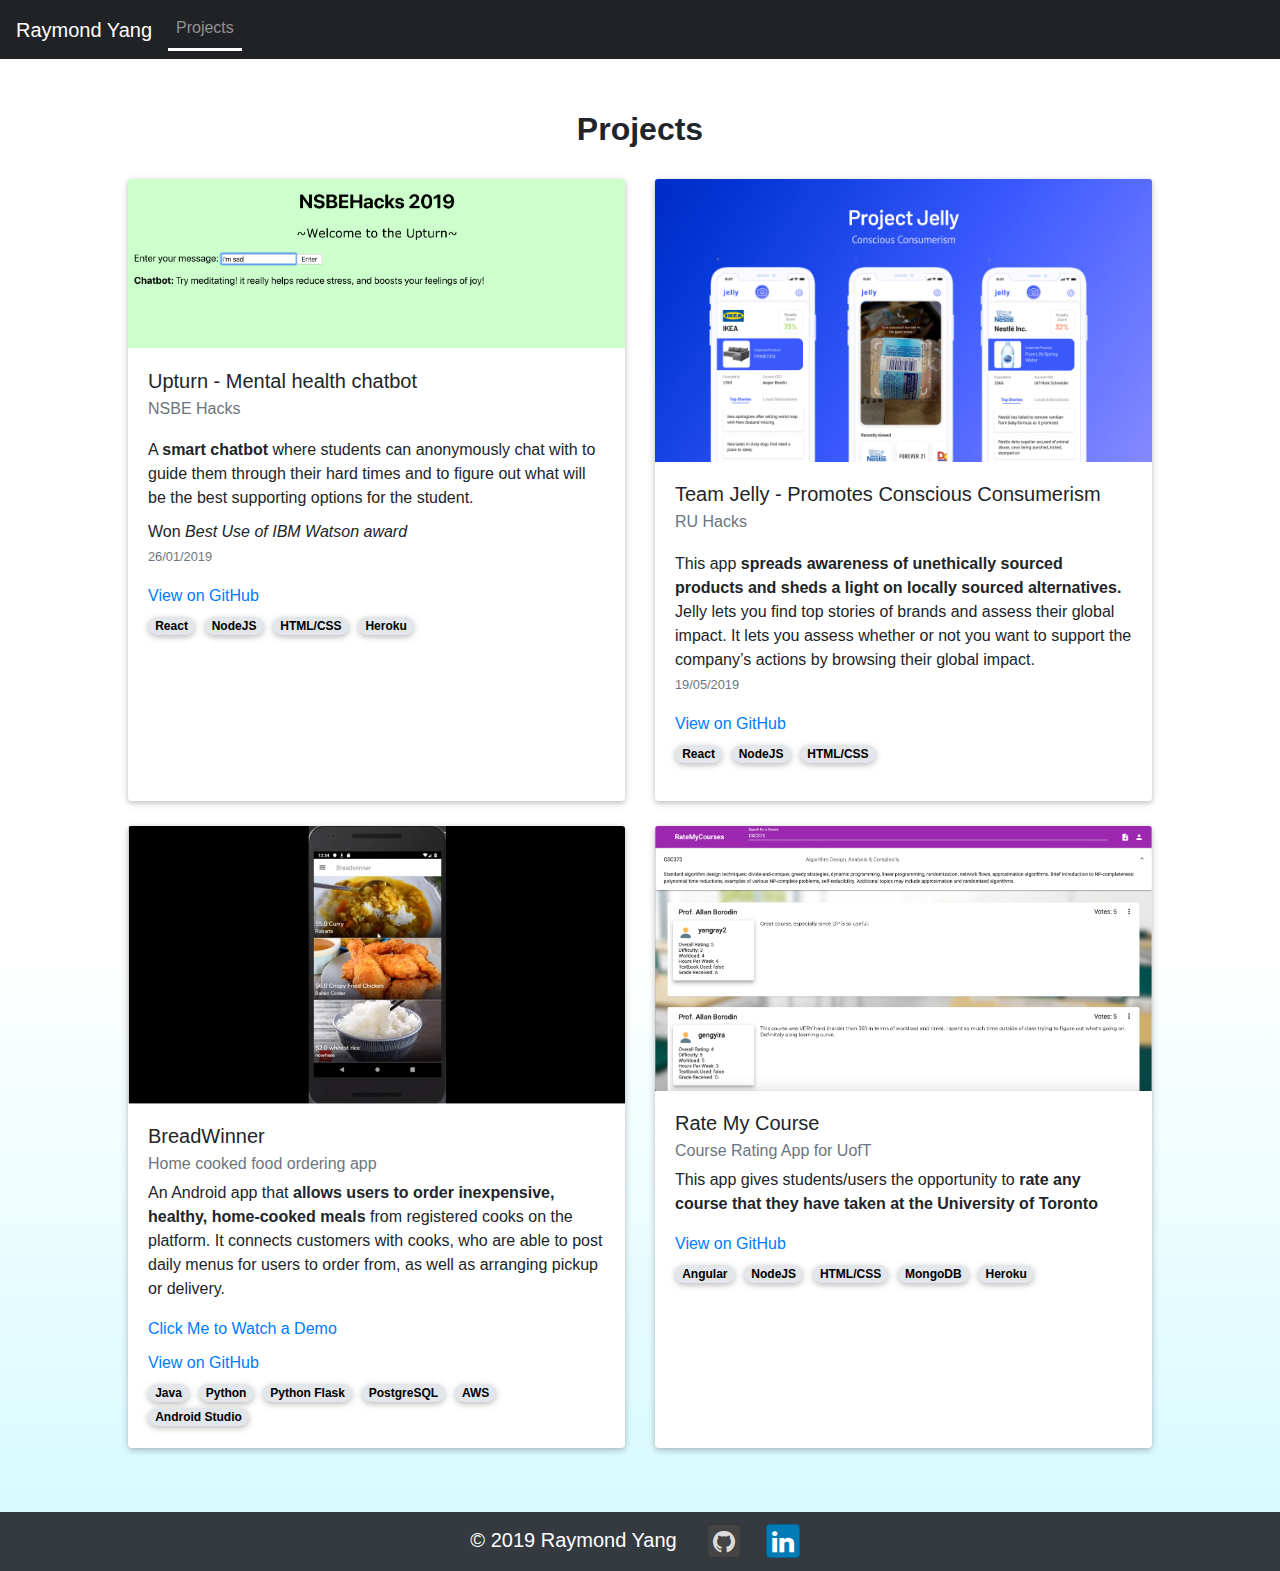
==== commit eea67052: "Updated description and links." ====
--- a/projects.html
+++ b/projects.html
@@ -41,7 +41,7 @@
                         </div>
                         <p class="card-text award">Won <i>Best Use of IBM Watson award</i></p>
                         <p class="card-text"><small class="text-muted">26/01/2019</small></p>
-                        <a target="_blank" href="https://github.com/yangray1/Hackathon">View on GitHub</a>
+                        <a target="_blank" href="https://github.com/yangray1/NSBE-Hacks">View on GitHub</a>
                         <div class="technologiesUsed">
                             <span class="badge badge-pill badge-soft-secondary">React</span>
                             <span class="badge badge-pill badge-soft-secondary">NodeJS</span>
@@ -56,7 +56,7 @@
                         <h5 class="card-title">Team Jelly - Promotes Conscious Consumerism</h5>
                         <h6 class="card-subtitle mb-2 text-muted">RU Hacks</h6>
                         <div class="cardBody">
-                            <p class="card-text">Jelly lets you find <strong>top stories of brands and assess their global impact</strong>. It lets you assess whether or not you want to support the company’s actions by browsing their global impact</p>
+                            <p class="card-text">This app <strong>spreads awareness of unethically sourced products and sheds a light on locally sourced alternatives.</strong> Jelly lets you find top stories of brands and assess their global impact. It lets you assess whether or not you want to support the company’s actions by browsing their global impact.</p>
                         </div>
                         <p class="card-text"><small class="text-muted">19/05/2019</small></p>
                         <a target="_blank" href="https://github.com/yangray1/ruhacks-2019">View on GitHub</a>
@@ -96,9 +96,7 @@
                     <div class="card-body">
                         <h5 class="card-title">Rate My Course</h5>
                         <h6 class="card-subtitle mb-2 text-muted">Course Rating App for UofT</h6>
-
-
-                        <p class="card-text">This app gives students/users the opportunity to rate any course that they have taken at the University of Toronto</p>
+                        <p class="card-text">This app gives students/users the opportunity to <strong>rate any course that they have taken at the University of Toronto</strong></p>
                         <a target="_blank" href="https://github.com/yangray1/Rate-My-Course">View on GitHub</a>
                         <div class="technologiesUsed">
                             <span class="badge badge-pill badge-soft-secondary">Angular</span>
